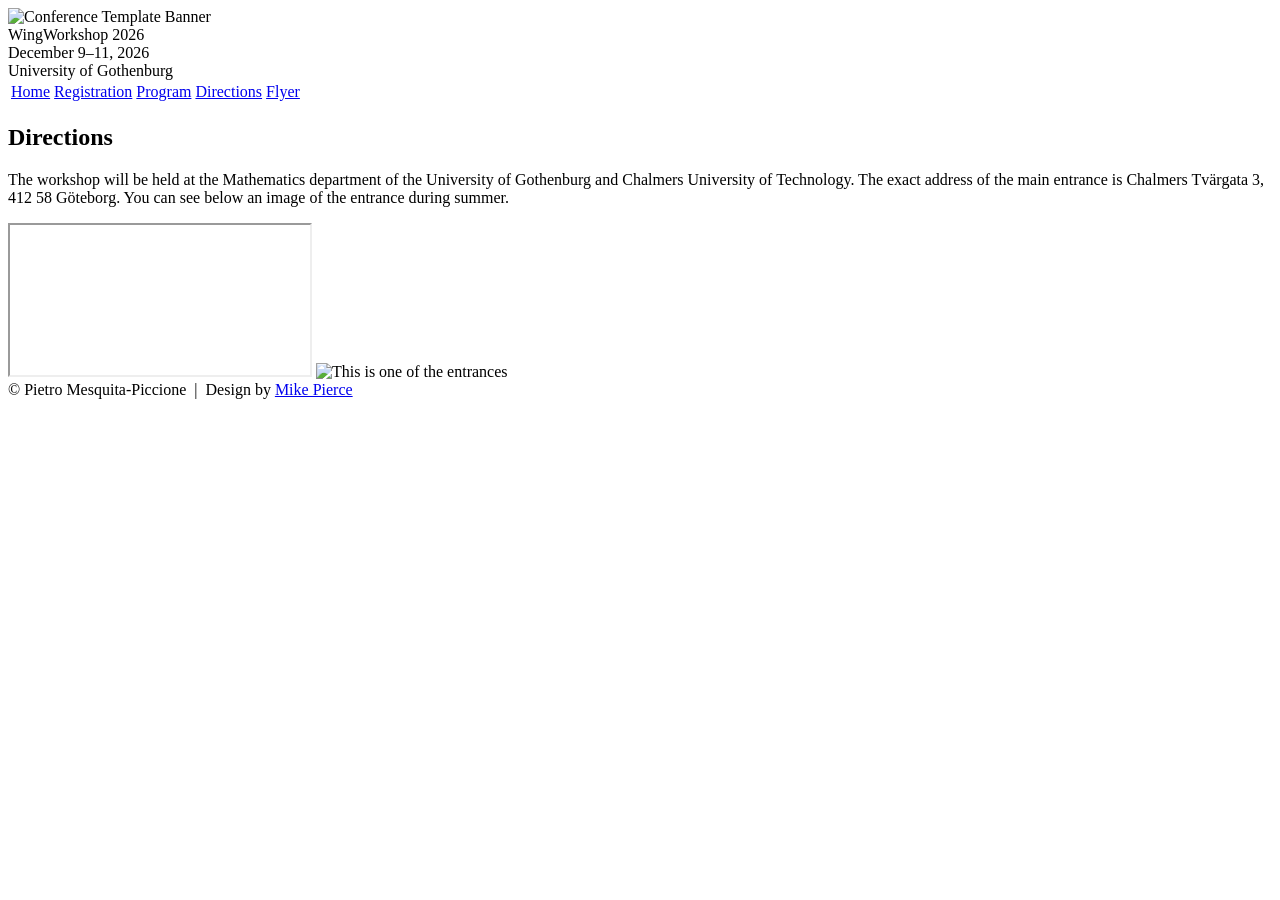
==== directions/index.html @ fc095466 "some changes" ====
<!DOCTYPE html>
<html lang='en'>

<head>
    <base href="..">
    <link rel="shortcut icon" type="image/png" href="assets/favicon.png"/>
    <link rel="stylesheet" type="text/css" media="all" href="assets/main.css"/>
    <meta name="description" content="Conference Template">
    <meta name="resource-type" content="document">
    <meta name="distribution" content="global">
    <meta name="KeyWords" content="Conference">
    <title>Directions | Winter Geometry Workshop</title>
</head>

<body>

    <div class="banner">
        <img src="assets/mathgu1.jpg" alt="Conference Template Banner">
        <div class="top-left">
            <span class="title1">Wing</span><span class="title2">Workshop</span> <span class="year">2026</span>
        </div>
        <div class="bottom-right">
            December 9–11, 2026 <br> University of Gothenburg
        </div>
    </div>

    <table class="navigation">
        <tr>
            <td class="navigation">
                <a title="Conference Home Page" href=".">Home</a>
            </td>
            <td class="navigation">
                <a title="Register for the Conference" href="registration">Registration</a>
            </td>
            <td class="navigation">
                <a title="Conference Program" href="program">Program</a> 
            </td>
            <td class="navigation">
                <a class="current" title="Directions to the Conference" href="directions">Directions</a>
            </td>
            <td class="navigation">
                <a title="Conference Flyer" href="flyer">Flyer</a>
            </td>
        </tr>
    </table>


    <h2>Directions</h2>
    <p> 
        The workshop will be held at the Mathematics department of the University of Gothenburg and Chalmers University of Technology. The exact address of the main entrance is Chalmers Tvärgata 3, 412 58 Göteborg.
        You can see below an image of the entrance during summer.
        
    </p>
    <iframe class="directions" src="https://www.google.com/maps/embed?pb=!1m18!1m12!1m3!1d1066.282377414174!2d11.97670043180233!3d57.68987439744871!2m3!1f0!2f0!3f0!3m2!1i1024!2i768!4f13.1!3m3!1m2!1s0x464ff30b4f254f29%3A0x565e4287f207ed6!2sMathematical%20Sciences%2C%20Department%20of%3B%20University%20of%20Gothenburg!5e0!3m2!1spt-BR!2sse!4v1781872547046!5m2!1spt-BR!2sse"></iframe>    
    

    <img class="center" src="assets/IMG_1382.jpeg" alt="This is one of the entrances" id="entrance 1">

    <footer>
        &copy; Pietro Mesquita-Piccione
        &nbsp;|&nbsp; Design by <a href="https://github.com/mikepierce">Mike Pierce</a>
    </footer>

</body>
</html>
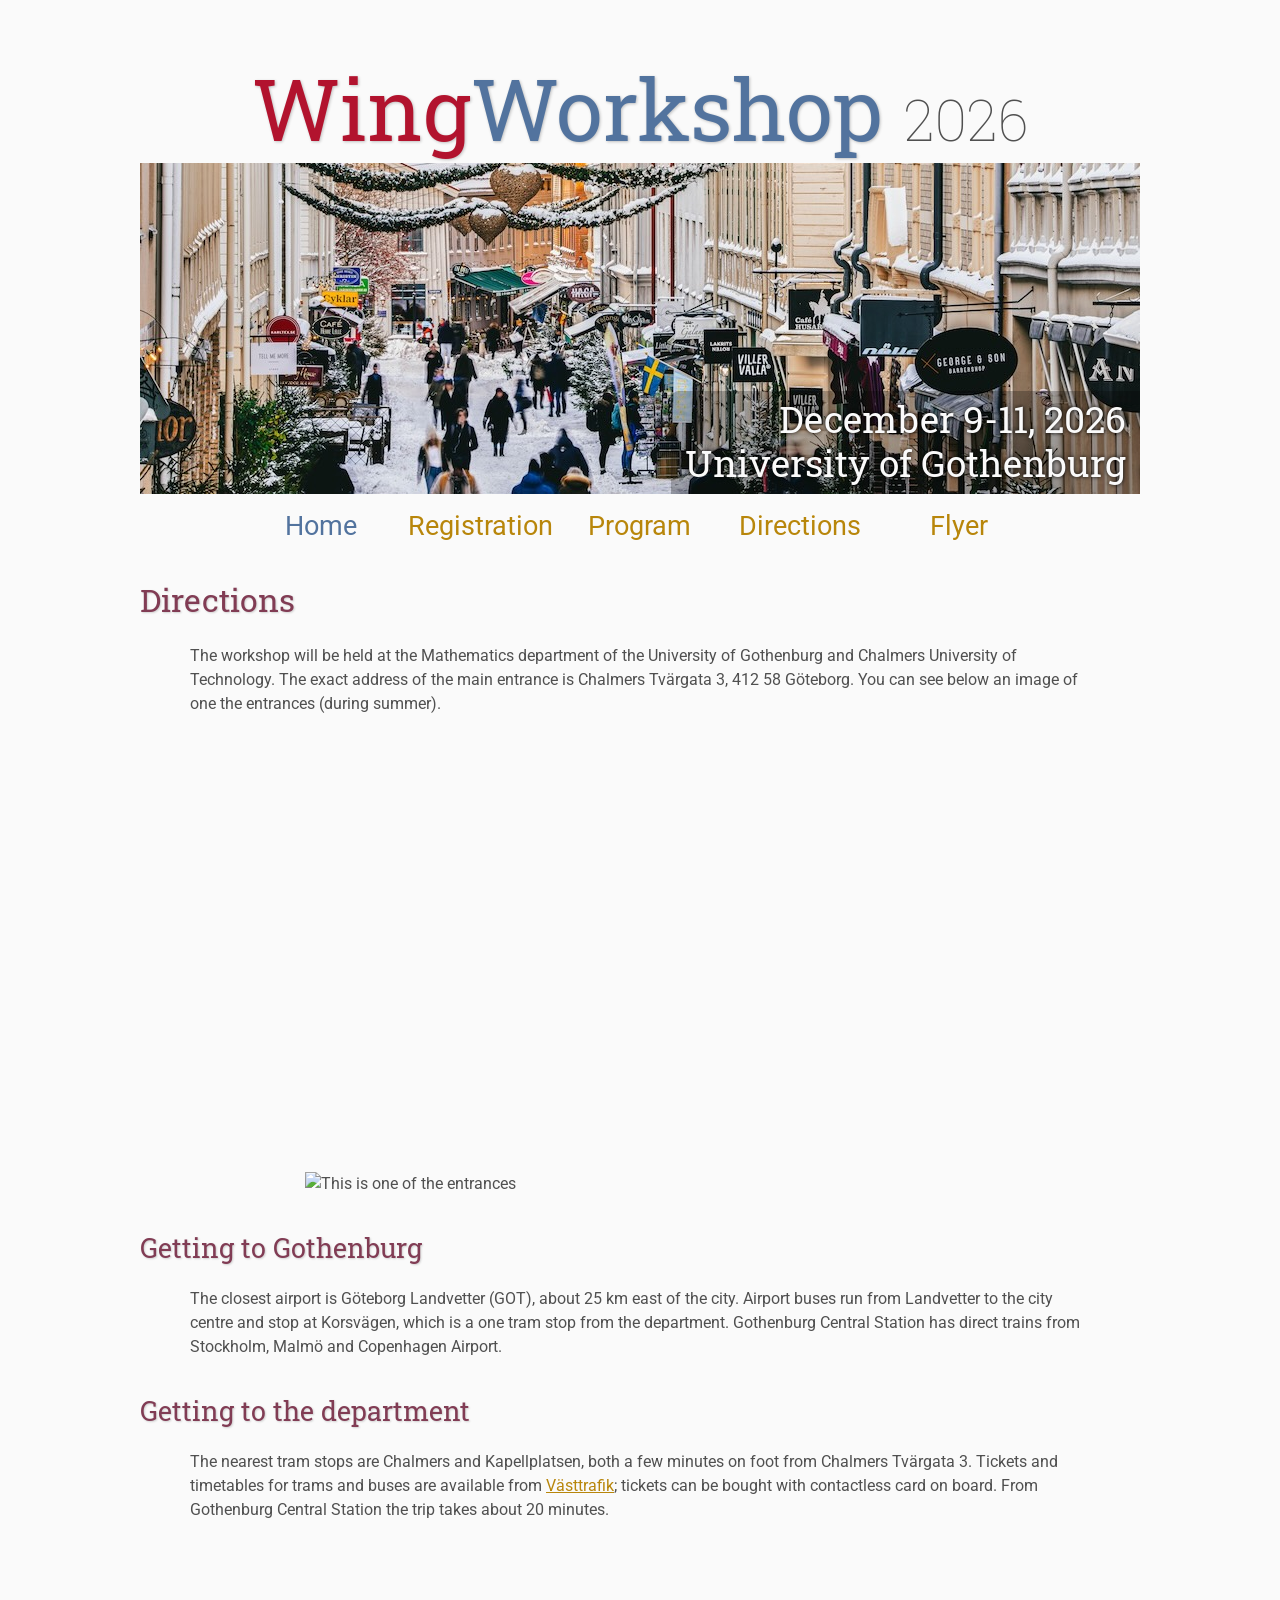
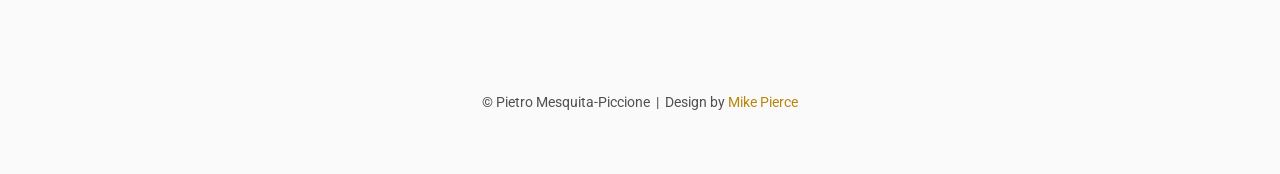
==== commit b55f1129: "Update index.html" ====
--- a/directions/index.html
+++ b/directions/index.html
@@ -15,31 +15,31 @@
 <body>
 
     <div class="banner">
-        <img src="assets/mathgu1.jpg" alt="Conference Template Banner">
+        <img src="assets/haga_2.jpg" alt="Haga, Gothenburg">
         <div class="top-left">
             <span class="title1">Wing</span><span class="title2">Workshop</span> <span class="year">2026</span>
         </div>
         <div class="bottom-right">
-            December 9–11, 2026 <br> University of Gothenburg
+            December 9-11, 2026 <br> University of Gothenburg
         </div>
     </div>
 
     <table class="navigation">
         <tr>
             <td class="navigation">
-                <a title="Conference Home Page" href=".">Home</a>
+                <a class="current" title="Conference Home Page" href="index.html">Home</a>
             </td>
             <td class="navigation">
-                <a title="Register for the Conference" href="registration">Registration</a>
+                <a title="Register for the Conference" href="registration/index.html">Registration</a>
             </td>
             <td class="navigation">
-                <a title="Conference Program" href="program">Program</a> 
+                <a title="Conference Program" href="program/index.html">Program</a> 
             </td>
             <td class="navigation">
-                <a class="current" title="Directions to the Conference" href="directions">Directions</a>
+                <a title="Directions to the Conference" href="directions/index.html">Directions</a>
             </td>
             <td class="navigation">
-                <a title="Conference Flyer" href="flyer">Flyer</a>
+                <a title="Conference Flyer" href="flyer/index.html">Flyer</a>
             </td>
         </tr>
     </table>
@@ -48,13 +48,28 @@
     <h2>Directions</h2>
     <p> 
         The workshop will be held at the Mathematics department of the University of Gothenburg and Chalmers University of Technology. The exact address of the main entrance is Chalmers Tvärgata 3, 412 58 Göteborg.
-        You can see below an image of the entrance during summer.
+        You can see below an image of one the entrances (during summer).
         
     </p>
     <iframe class="directions" src="https://www.google.com/maps/embed?pb=!1m18!1m12!1m3!1d1066.282377414174!2d11.97670043180233!3d57.68987439744871!2m3!1f0!2f0!3f0!3m2!1i1024!2i768!4f13.1!3m3!1m2!1s0x464ff30b4f254f29%3A0x565e4287f207ed6!2sMathematical%20Sciences%2C%20Department%20of%3B%20University%20of%20Gothenburg!5e0!3m2!1spt-BR!2sse!4v1781872547046!5m2!1spt-BR!2sse"></iframe>    
     
 
     <img class="center" src="assets/IMG_1382.jpeg" alt="This is one of the entrances" id="entrance 1">
+
+        <h3>Getting to Gothenburg</h3>
+    <p>
+        The closest airport is Göteborg Landvetter (GOT), about 25 km east of the city.
+        Airport buses run from Landvetter to the city centre and stop at Korsvägen, which is a one tram stop from the department.
+        Gothenburg Central Station has direct trains from Stockholm, Malmö and Copenhagen Airport.
+    </p>
+
+    <h3>Getting to the department</h3>
+    <p>
+        The nearest tram stops are Chalmers and Kapellplatsen, both a few minutes on foot from Chalmers Tvärgata 3.
+        Tickets and timetables for trams and buses are available from
+        <a target="_blank" href="https://www.vasttrafik.se/en/">Västtrafik</a>; tickets can be bought with contactless card on board.
+        From Gothenburg Central Station the trip takes about 20 minutes.
+    </p>
 
     <footer>
         &copy; Pietro Mesquita-Piccione
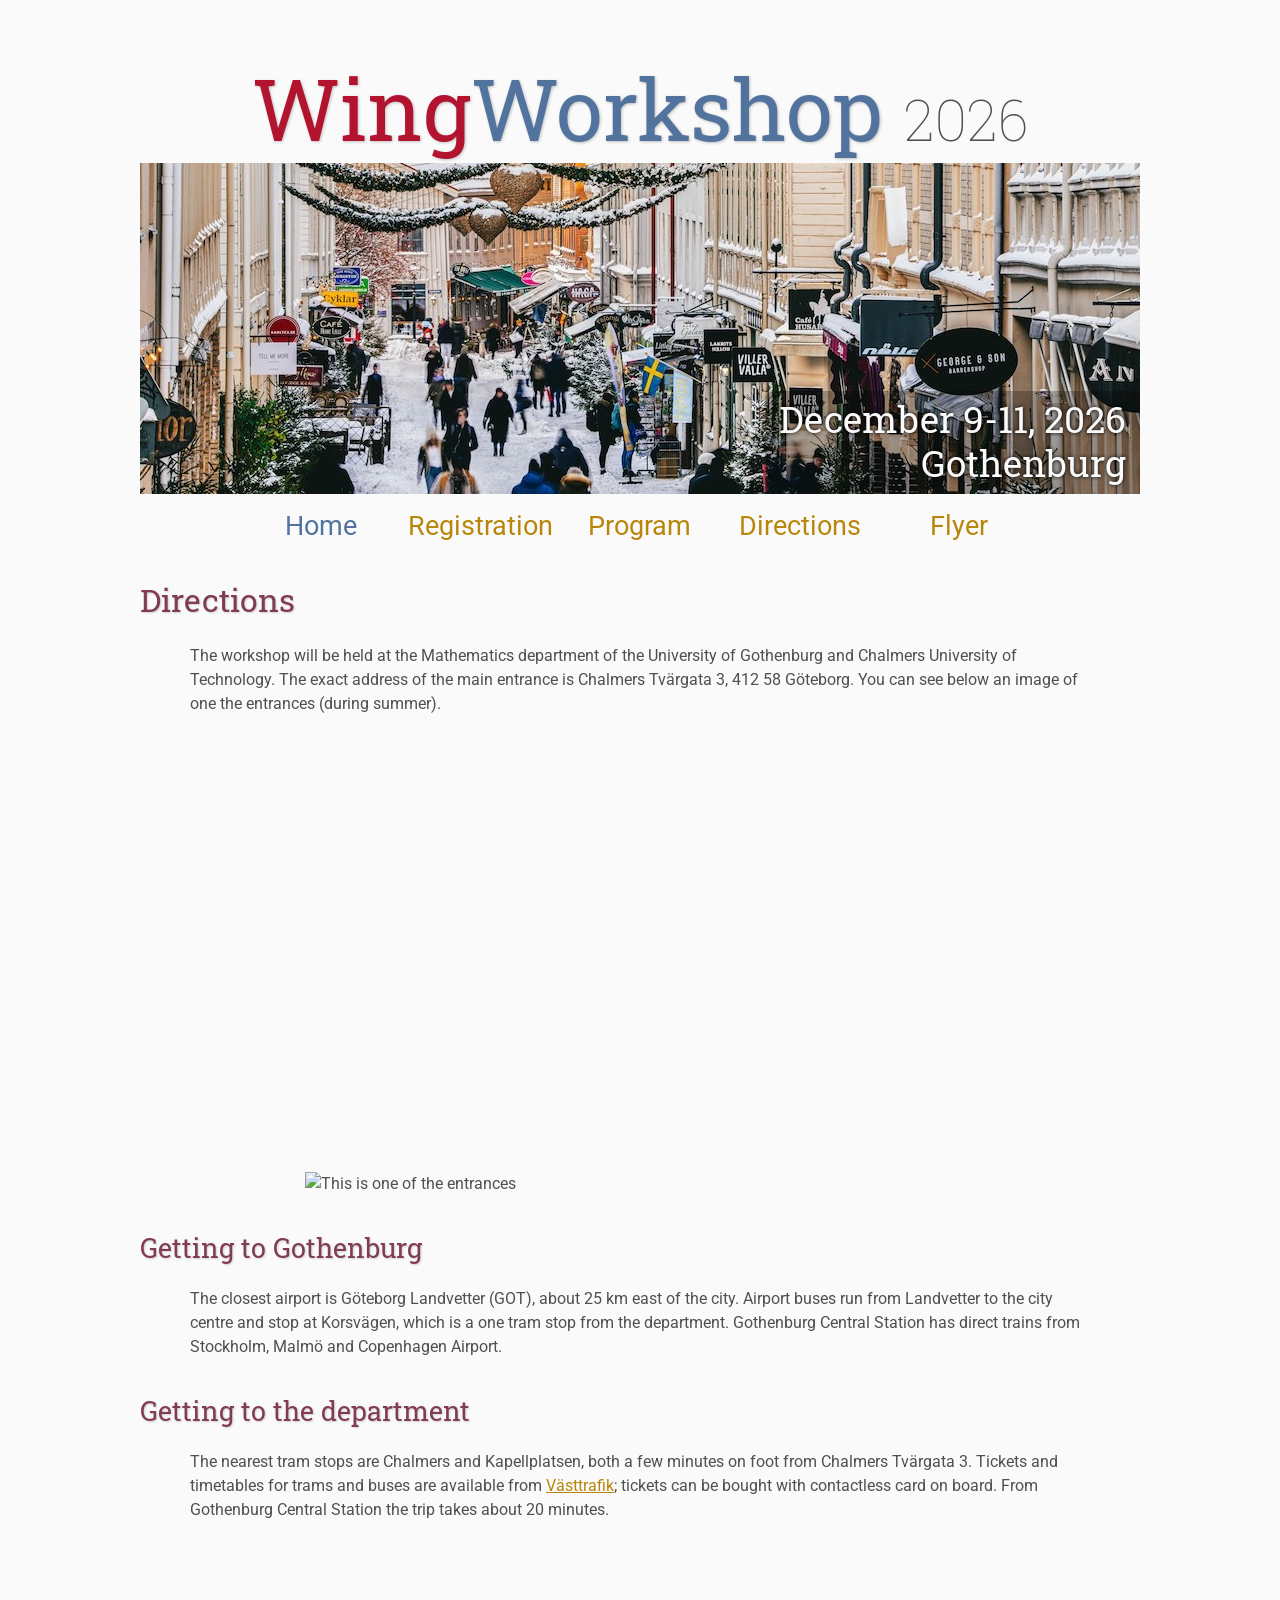
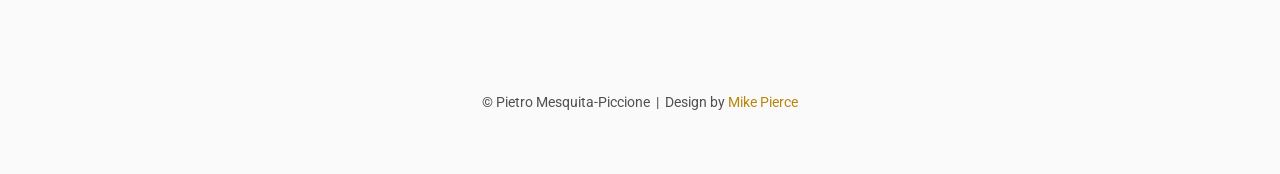
==== commit 665d6d20: "list" ====
--- a/directions/index.html
+++ b/directions/index.html
@@ -3,9 +3,9 @@
 
 <head>
     <base href="..">
-    <link rel="shortcut icon" type="image/png" href="assets/favicon.png"/>
+    <link rel="shortcut icon" type="image/png" href="assets/deco-tree.png"/>
     <link rel="stylesheet" type="text/css" media="all" href="assets/main.css"/>
-    <meta name="description" content="Conference Template">
+    <meta name="description" content="A workshop in geometry in Gothenburg">
     <meta name="resource-type" content="document">
     <meta name="distribution" content="global">
     <meta name="KeyWords" content="Conference">
@@ -20,7 +20,7 @@
             <span class="title1">Wing</span><span class="title2">Workshop</span> <span class="year">2026</span>
         </div>
         <div class="bottom-right">
-            December 9-11, 2026 <br> University of Gothenburg
+            December 9-11, 2026 <br> Gothenburg
         </div>
     </div>
 
